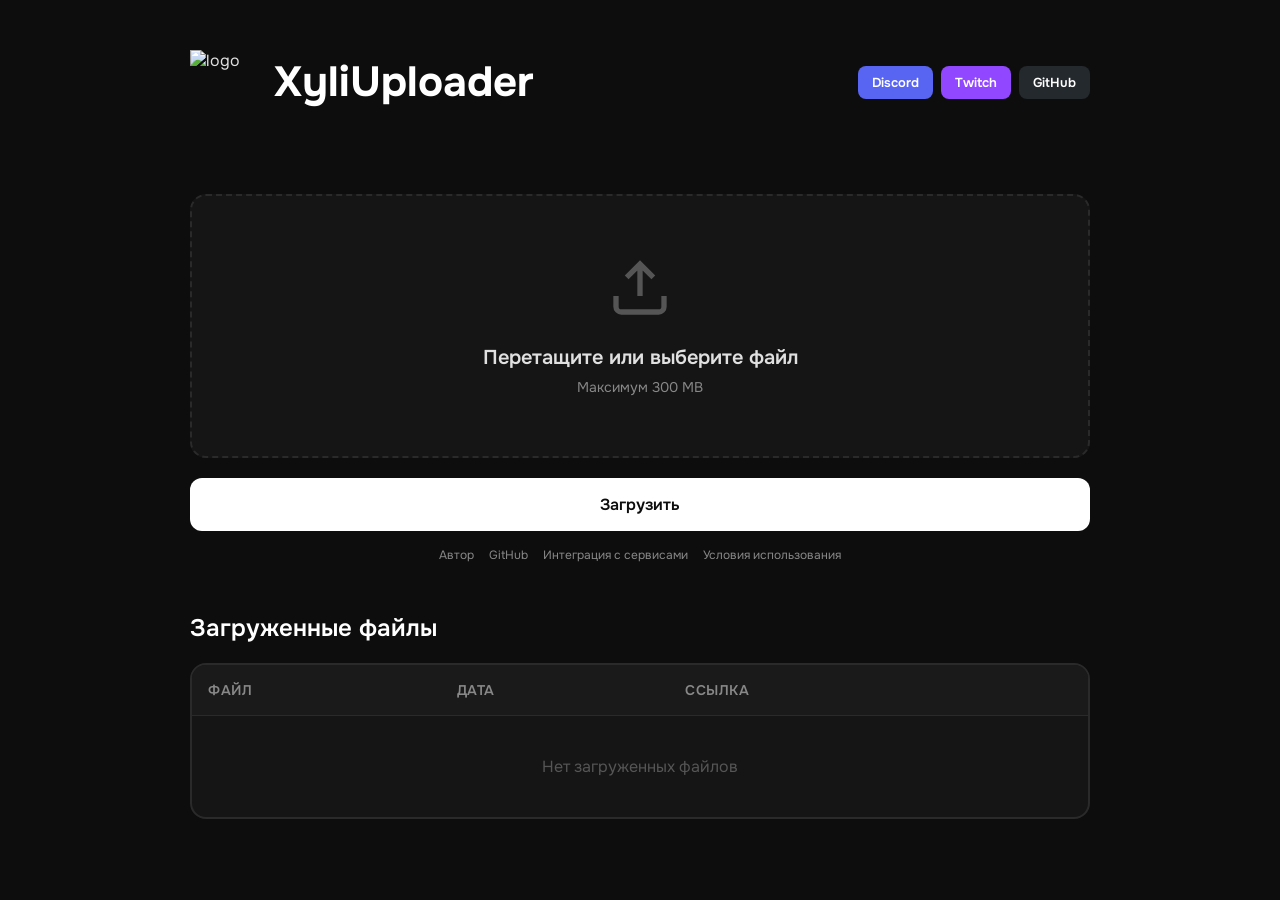
==== templates/index.html @ 2a14d359 "feat: add upload limits and storage quota. Placeholder for login page" ====
<!DOCTYPE html>
<html lang="en">
<head>
    <meta charset="UTF-8">
    <meta name="viewport" content="width=device-width, initial-scale=1.0">
    <link rel="icon" href="/static/favicon.ico">
    <link href="https://fonts.googleapis.com/css2?family=Onest:wght@400;500;600;700&display=swap" rel="stylesheet">
    <link rel="stylesheet" href="/static/style.css">
    <title>XyliUploader</title>
</head>
<body>
    <div class="container">
        <header class="header">
            <img src="/static/favicon.ico" alt="logo" class="logo">
            <h1 class="title">XyliUploader</h1>
            <div class="auth-section" id="authSection">
                <div class="auth-buttons" id="authButtons">
                    <a href="/auth/login/discord" class="auth-btn discord">Discord</a>
                    <a href="/auth/login/twitch" class="auth-btn twitch">Twitch</a>
                    <a href="/auth/login/github" class="auth-btn github">GitHub</a>
                </div>
                <div class="user-info" id="userInfo" style="display: none;">
                    <span class="username" id="username"></span>
                    <a href="/auth/logout" class="logout-btn">Выйти</a>
                </div>
            </div>
        </header>

        <div class="upload-section">
            <div class="drop-zone" id="dropZone">
                <svg class="upload-icon" viewBox="0 0 24 24" fill="none" stroke="currentColor" stroke-width="2">
                    <path d="M21 15v4a2 2 0 0 1-2 2H5a2 2 0 0 1-2-2v-4M17 8l-5-5-5 5M12 3v12"/>
                </svg>
                <p class="drop-text">Перетащите или выберите файл</p>
                <p class="drop-limit">Максимум 300 MB</p>
                <input type="file" id="fileInput" hidden>
            </div>
            <button class="upload-btn" id="uploadBtn">Загрузить</button>

            <footer class="footer">
                <a href="https://t.me/ugolokmanukq" class="footer-link">Автор</a>
                <a href="https://github.com/manukek" target="_blank" class="footer-link">GitHub</a>
                <a href="/integrations" class="footer-link">Интеграция с сервисами</a>
                <a href="static/tos.txt" class="footer-link">Условия использования</a>
            </footer>
        </div>

        <div class="history-section" id="historySection">
            <h2 class="history-title">Загруженные файлы</h2>
            <div class="table-container">
                <table class="history-table">
                    <thead>
                        <tr>
                            <th>Файл</th>
                            <th>Дата</th>
                            <th>Ссылка</th>
                            <th></th>
                        </tr>
                    </thead>
                    <tbody id="historyBody">
                    </tbody>
                </table>
            </div>
        </div>
    </div>

    <div class="toast" id="toast">
        <span>Скопировано</span>
    </div>

    <script src="/static/script.js"></script>
</body>
</html>
---- static/style.css ----
* {
    margin: 0;
    padding: 0;
    box-sizing: border-box;
}

body {
    font-family: 'Onest', sans-serif;
    background: #0d0d0d;
    color: #e0e0e0;
    min-height: 100vh;
    display: flex;
    justify-content: center;
    padding: 20px;
}

.container {
    width: 100%;
    max-width: 900px;
}

.header {
    display: flex;
    align-items: center;
    gap: 20px;
    margin-bottom: 50px;
    padding: 30px 0;
}

.auth-section {
    margin-left: auto;
    display: flex;
    align-items: center;
    gap: 12px;
}

.auth-buttons {
    display: flex;
    gap: 8px;
}

.auth-btn {
    display: inline-flex;
    align-items: center;
    gap: 6px;
    padding: 8px 14px;
    border-radius: 8px;
    font-size: 13px;
    font-weight: 600;
    text-decoration: none;
    color: #fff;
    transition: opacity 0.2s;
}

.auth-btn:hover {
    opacity: 0.85;
}

.auth-btn.discord {
    background: #5865F2;
}

.auth-btn.twitch {
    background: #9146FF;
}

.auth-btn.github {
    background: #24292e;
}

.user-info {
    display: flex;
    align-items: center;
    gap: 12px;
}

.username {
    font-size: 14px;
    font-weight: 600;
    color: #e0e0e0;
}

.logout-btn {
    padding: 8px 14px;
    border-radius: 8px;
    font-size: 13px;
    font-weight: 600;
    text-decoration: none;
    color: #ff4444;
    border: 1px solid #ff4444;
    transition: all 0.2s;
}

.logout-btn:hover {
    background: #ff4444;
    color: #fff;
}

.logo {
    width: 64px;
    height: 64px;
}

.title {
    font-size: 42px;
    font-weight: 700;
    color: #ffffff;
}

.upload-section {
    margin-bottom: 50px;
}

.drop-zone {
    border: 2px dashed #2a2a2a;
    border-radius: 16px;
    padding: 60px 40px;
    text-align: center;
    cursor: pointer;
    transition: all 0.3s ease-in-out;
    background: #151515;
    margin-bottom: 20px;
}

.drop-zone:hover {
    border-color: #ffffff;
    background: #1a1a1a;
}

.drop-zone.dragover {
    border-color: #ffffff;
    background: #1a1a1a;
    transform: scale(1.02);
}

.upload-icon {
    width: 64px;
    height: 64px;
    color: #555;
    margin-bottom: 20px;
}

.drop-text {
    font-size: 20px;
    font-weight: 600;
    color: #e0e0e0;
    margin-bottom: 8px;
}

.drop-limit {
    font-size: 14px;
    color: #888;
}

.upload-btn {
    width: 100%;
    padding: 16px;
    background: #ffffff;
    border: none;
    border-radius: 12px;
    color: #0d0d0d;
    font-size: 16px;
    font-weight: 600;
    font-family: 'Onest', sans-serif;
    cursor: pointer;
    transition: all 0.3s ease-in-out;
}

.upload-btn:hover {
    background-color: #e0e0e0;
}

.upload-btn:active {
    transform: translateY(0);
}

.upload-btn:disabled {
    opacity: 0.5;
    cursor: not-allowed;
}

.history-section {
    margin-bottom: 50px;
}

.history-title {
    font-size: 24px;
    font-weight: 600;
    margin-bottom: 20px;
    color: #ffffff;
}

.table-container {
    background: #151515;
    border: 2px solid #2a2a2a;
    border-radius: 16px;
    overflow-x: auto;
}

.history-table {
    width: 100%;
    border-collapse: collapse;
}

.history-table thead {
    background: #1a1a1a;
}

.history-table th {
    padding: 16px;
    text-align: left;
    font-weight: 600;
    color: #888;
    font-size: 14px;
    text-transform: uppercase;
    letter-spacing: 0.5px;
    white-space: nowrap;
}

.history-table td {
    padding: 16px;
    border-top: 1px solid #2a2a2a;
}

.history-table tbody tr {
    transition: background 0.2s ease-in-out;
}

.history-table tbody tr:hover {
    background: #1a1a1a;
}

.file-name {
    color: #e0e0e0;
    font-weight: 500;
    word-break: break-word;
}

.file-date {
    color: #888;
    font-size: 14px;
    white-space: nowrap;
}

.file-link {
    color: #ffffff;
    text-decoration: none;
    font-family: monospace;
    font-size: 14px;
    word-break: break-all;
}

.copy-btn-table {
    background: transparent;
    border: 1px solid #2a2a2a;
    border-radius: 8px;
    padding: 8px 12px;
    cursor: pointer;
    transition: all 0.2s ease-in-out;
    color: #888;
    flex-shrink: 0;
    display: inline-flex;
    align-items: center;
    justify-content: center;
}

.copy-btn-table:hover {
    border-color: #ffffff;
    color: #ffffff;
}

.copy-btn-table svg {
    width: 16px;
    height: 16px;
    stroke: currentColor;
    display: block;
}

.delete-btn-table {
    background: transparent;
    border: 1px solid #2a2a2a;
    border-radius: 8px;
    padding: 8px 12px;
    cursor: pointer;
    transition: all 0.2s ease-in-out;
    color: #888;
    margin-left: 8px;
    flex-shrink: 0;
    display: inline-flex;
    align-items: center;
    justify-content: center;
}

.delete-btn-table:hover {
    border-color: #ff4444;
    color: #ff4444;
}

.delete-btn-table svg {
    width: 16px;
    height: 16px;
    stroke: currentColor;
    display: block;
}

.actions-cell {
    display: inline-flex;
    align-items: center;
    gap: 4px;
}

.footer {
    display: flex;
    justify-content: center;
    gap: 30px;
    padding: 20px 0 0 0;
}

.footer-link {
    color: #888;
    text-decoration: none;
    font-size: 14px;
    position: relative;
    transition: color 0.3s ease-in-out;
}

.footer-link::after {
    content: '';
    position: absolute;
    bottom: -4px;
    left: 0;
    width: 0;
    height: 1px;
    background: currentColor;
    transition: width 0.3s ease-in-out;
    border-bottom: 1px dashed currentColor;
}

.footer-link:hover {
    color: #ffffff;
}

.footer-link:hover::after {
    width: 100%;
}

.toast {
    position: fixed;
    bottom: 30px;
    right: 30px;
    background: #ffffff;
    color: #0d0d0d;
    padding: 16px 24px;
    border-radius: 12px;
    display: flex;
    align-items: center;
    justify-content: center;
    box-shadow: 0 8px 24px rgba(0, 0, 0, 0.5);
    opacity: 0;
    transform: translateY(20px);
    transition: all 0.3s ease-in-out;
    pointer-events: none;
    z-index: 1000;
}

.toast.show {
    opacity: 1;
    transform: translateY(0);
}

.toast span {
    font-weight: 600;
    font-size: 14px;
}

@media (max-width: 1024px) {
    .history-table th:nth-child(3),
    .history-table td:nth-child(3) {
        max-width: 200px;
    }

    .file-link {
        font-size: 12px;
    }
}

@media (max-width: 768px) {
    .header {
        flex-direction: column;
        text-align: center;
    }

    .title {
        font-size: 32px;
    }

    .drop-zone {
        padding: 40px 20px;
    }

    .upload-icon {
        width: 48px;
        height: 48px;
    }

    .drop-text {
        font-size: 16px;
    }

    .footer {
        flex-direction: column;
        gap: 15px;
        align-items: center;
    }

    .history-table {
        font-size: 13px;
    }

    .history-table th,
    .history-table td {
        padding: 12px 8px;
    }

    .history-table th {
        font-size: 11px;
    }

    .file-name {
        font-size: 13px;
    }

    .file-date {
        font-size: 12px;
    }

    .file-link {
        font-size: 11px;
        max-width: 150px;
        display: inline-block;
    }

    .copy-btn-table,
    .delete-btn-table {
        padding: 6px 8px;
    }

    .copy-btn-table svg,
    .delete-btn-table svg {
        width: 14px;
        height: 14px;
    }

    .delete-btn-table {
        margin-left: 4px;
    }

    .actions-cell {
        gap: 2px;
    }

    .toast {
        bottom: 20px;
        right: 20px;
        left: 20px;
        font-size: 12px;
        padding: 12px 16px;
    }

    .toast span {
        font-size: 14px;
    }

    .table-container {
        -webkit-overflow-scrolling: touch;
    }
}

@media (max-width: 480px) {
    .container {
        padding: 0;
    }

    .header {
        margin-bottom: 30px;
        padding: 20px 0;
    }

    .logo {
        width: 48px;
        height: 48px;
    }

    .title {
        font-size: 24px;
    }

    .upload-section {
        margin-bottom: 30px;
    }

    .drop-zone {
        padding: 30px 15px;
        margin-bottom: 12px;
    }

    .upload-icon {
        width: 40px;
        height: 40px;
        margin-bottom: 12px;
    }

    .drop-text {
        font-size: 14px;
        margin-bottom: 4px;
    }

    .drop-limit {
        font-size: 12px;
    }

    .upload-btn {
        padding: 12px;
        font-size: 14px;
    }

    .history-section {
        margin-bottom: 30px;
    }

    .history-title {
        font-size: 18px;
        margin-bottom: 12px;
    }

    .table-container {
        border-radius: 12px;
    }

    .history-table {
        font-size: 12px;
    }

    .history-table th,
    .history-table td {
        padding: 10px 6px;
    }

    .history-table th {
        font-size: 10px;
        letter-spacing: 0px;
    }

    .file-name {
        font-size: 12px;
    }

    .file-date {
        font-size: 11px;
    }

    .file-link {
        font-size: 10px;
        max-width: 120px;
    }

    .copy-btn-table,
    .delete-btn-table {
        padding: 4px 6px;
    }

    .copy-btn-table svg,
    .delete-btn-table svg {
        width: 12px;
        height: 12px;
    }

    .delete-btn-table {
        margin-left: 2px;
    }

    .actions-cell {
        gap: 1px;
    }
}

    .footer {
        gap: 15px;
        padding: 16px 0 0 0;
    }

    .footer-link {
        font-size: 12px;
    }

    .toast {
        bottom: 15px;
        right: 15px;
        left: 15px;
        padding: 10px 12px;
    }

    .toast span {
        font-size: 11px;
    }

@media (max-width: 360px) {
    .title {
        font-size: 20px;
    }

    .history-table th,
    .history-table td {
        padding: 8px 4px;
    }

    .history-table th {
        font-size: 9px;
    }

    .file-link {
        max-width: 90px;
        font-size: 9px;
    }

    .copy-btn-table,
    .delete-btn-table {
        padding: 3px 5px;
    }
}
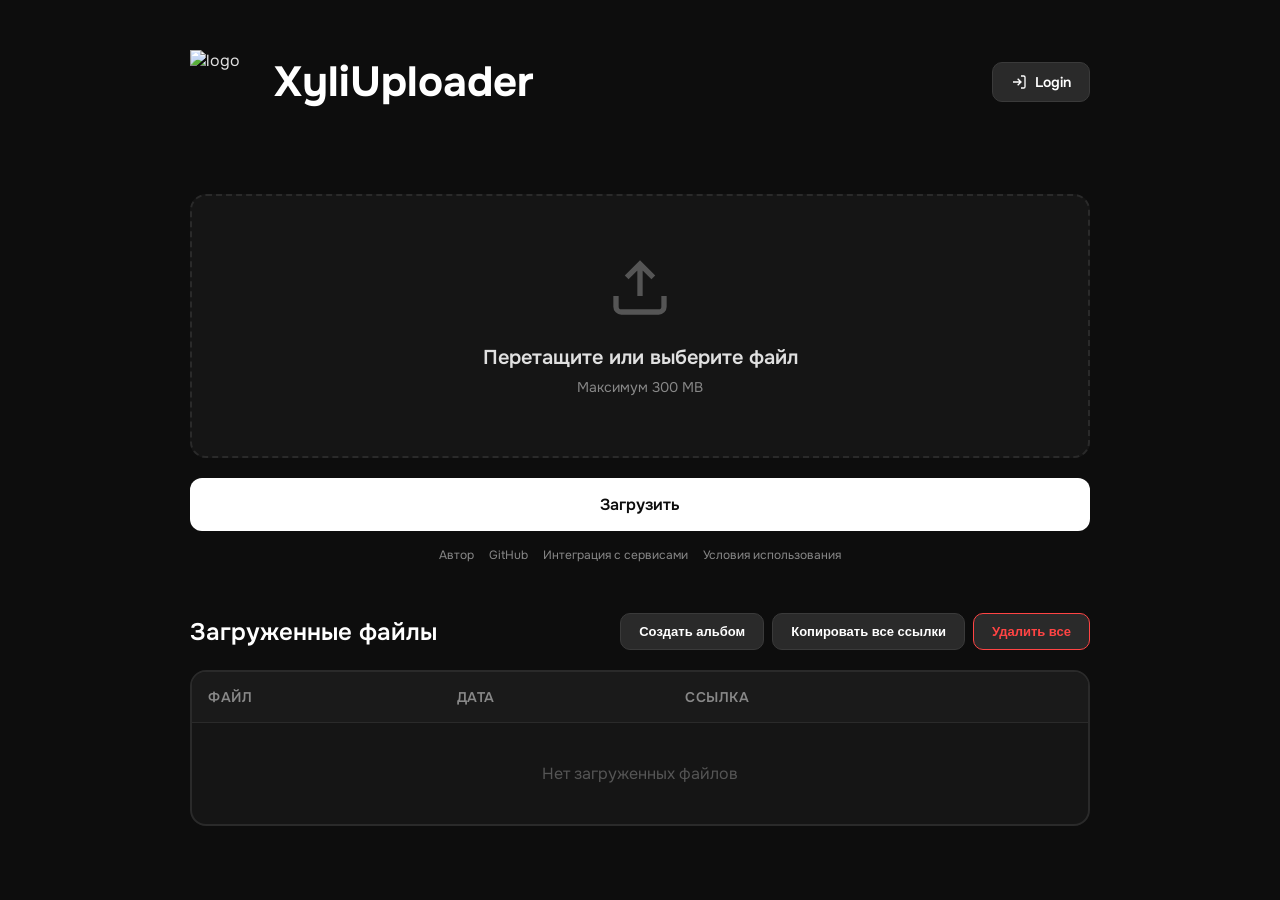
==== commit 2c089b56: "feat: auto-create album on multi-upload, fix auth button, append files" ====
--- a/templates/index.html
+++ b/templates/index.html
@@ -14,11 +14,12 @@
             <img src="/static/favicon.ico" alt="logo" class="logo">
             <h1 class="title">XyliUploader</h1>
             <div class="auth-section" id="authSection">
-                <div class="auth-buttons" id="authButtons">
-                    <a href="/auth/login/discord" class="auth-btn discord">Discord</a>
-                    <a href="/auth/login/twitch" class="auth-btn twitch">Twitch</a>
-                    <a href="/auth/login/github" class="auth-btn github">GitHub</a>
-                </div>
+                <a href="/login" class="login-btn" id="loginBtn">
+                    <svg viewBox="0 0 24 24" width="16" height="16" fill="none" stroke="currentColor" stroke-width="2">
+                        <path d="M15 3h4a2 2 0 0 1 2 2v14a2 2 0 0 1-2 2h-4M10 17l5-5-5-5M15 12H3"/>
+                    </svg>
+                    Login
+                </a>
                 <div class="user-info" id="userInfo" style="display: none;">
                     <span class="username" id="username"></span>
                     <a href="/auth/logout" class="logout-btn">Выйти</a>
@@ -33,7 +34,7 @@
                 </svg>
                 <p class="drop-text">Перетащите или выберите файл</p>
                 <p class="drop-limit">Максимум 300 MB</p>
-                <input type="file" id="fileInput" hidden>
+                <input type="file" id="fileInput" multiple hidden>
             </div>
             <button class="upload-btn" id="uploadBtn">Загрузить</button>
 
@@ -46,7 +47,14 @@
         </div>
 
         <div class="history-section" id="historySection">
-            <h2 class="history-title">Загруженные файлы</h2>
+            <div class="history-header">
+                <h2 class="history-title">Загруженные файлы</h2>
+                <div class="history-actions">
+                    <button class="album-btn" id="albumBtn" onclick="createAlbum()">Создать альбом</button>
+                    <button class="album-btn" onclick="copyAllLinks()">Копировать все ссылки</button>
+                    <button class="album-btn delete-all" onclick="deleteAllFiles()">Удалить все</button>
+                </div>
+            </div>
             <div class="table-container">
                 <table class="history-table">
                     <thead>
--- a/static/style.css
+++ b/static/style.css
@@ -34,38 +34,24 @@
     gap: 12px;
 }
 
-.auth-buttons {
-    display: flex;
+.login-btn {
+    display: inline-flex;
+    align-items: center;
     gap: 8px;
-}
-
-.auth-btn {
-    display: inline-flex;
-    align-items: center;
-    gap: 6px;
-    padding: 8px 14px;
-    border-radius: 8px;
-    font-size: 13px;
+    padding: 10px 18px;
+    border-radius: 10px;
+    font-size: 14px;
     font-weight: 600;
     text-decoration: none;
     color: #fff;
-    transition: opacity 0.2s;
-}
-
-.auth-btn:hover {
-    opacity: 0.85;
-}
-
-.auth-btn.discord {
-    background: #5865F2;
-}
-
-.auth-btn.twitch {
-    background: #9146FF;
-}
-
-.auth-btn.github {
-    background: #24292e;
+    background: #2a2a2a;
+    border: 1px solid #3a3a3a;
+    transition: all 0.2s;
+}
+
+.login-btn:hover {
+    background: #3a3a3a;
+    border-color: #4a4a4a;
 }
 
 .user-info {
@@ -94,6 +80,64 @@
 .logout-btn:hover {
     background: #ff4444;
     color: #fff;
+}
+
+.back-link {
+    display: inline-flex;
+    align-items: center;
+    gap: 6px;
+    color: #888;
+    text-decoration: none;
+    font-size: 14px;
+    font-weight: 500;
+    transition: color 0.2s;
+}
+
+.back-link:hover {
+    color: #fff;
+}
+
+.login-section {
+    display: flex;
+    flex-direction: column;
+    gap: 16px;
+    max-width: 320px;
+    margin: 0 auto;
+}
+
+.oauth-btn {
+    display: flex;
+    align-items: center;
+    gap: 14px;
+    padding: 16px 24px;
+    border-radius: 12px;
+    text-decoration: none;
+    font-size: 16px;
+    font-weight: 600;
+    color: #fff;
+    transition: all 0.2s;
+}
+
+.oauth-btn:hover {
+    transform: translateY(-2px);
+    box-shadow: 0 4px 12px rgba(0, 0, 0, 0.3);
+}
+
+.oauth-btn.discord {
+    background: #5865F2;
+}
+
+.oauth-btn.twitch {
+    background: #9146FF;
+}
+
+.oauth-btn.github {
+    background: #24292e;
+}
+
+.oauth-icon {
+    width: 24px;
+    height: 24px;
 }
 
 .logo {
@@ -183,11 +227,49 @@
     margin-bottom: 50px;
 }
 
+.history-header {
+    display: flex;
+    align-items: center;
+    justify-content: space-between;
+    margin-bottom: 20px;
+}
+
 .history-title {
     font-size: 24px;
     font-weight: 600;
-    margin-bottom: 20px;
     color: #ffffff;
+}
+
+.history-actions {
+    display: flex;
+    gap: 8px;
+}
+
+.album-btn {
+    padding: 10px 18px;
+    border-radius: 10px;
+    font-size: 13px;
+    font-weight: 600;
+    color: #fff;
+    background: #2a2a2a;
+    border: 1px solid #3a3a3a;
+    cursor: pointer;
+    transition: all 0.2s;
+}
+
+.album-btn:hover {
+    background: #3a3a3a;
+    border-color: #4a4a4a;
+}
+
+.album-btn.delete-all {
+    color: #ff4444;
+    border-color: #ff4444;
+}
+
+.album-btn.delete-all:hover {
+    background: #ff4444;
+    color: #fff;
 }
 
 .table-container {
